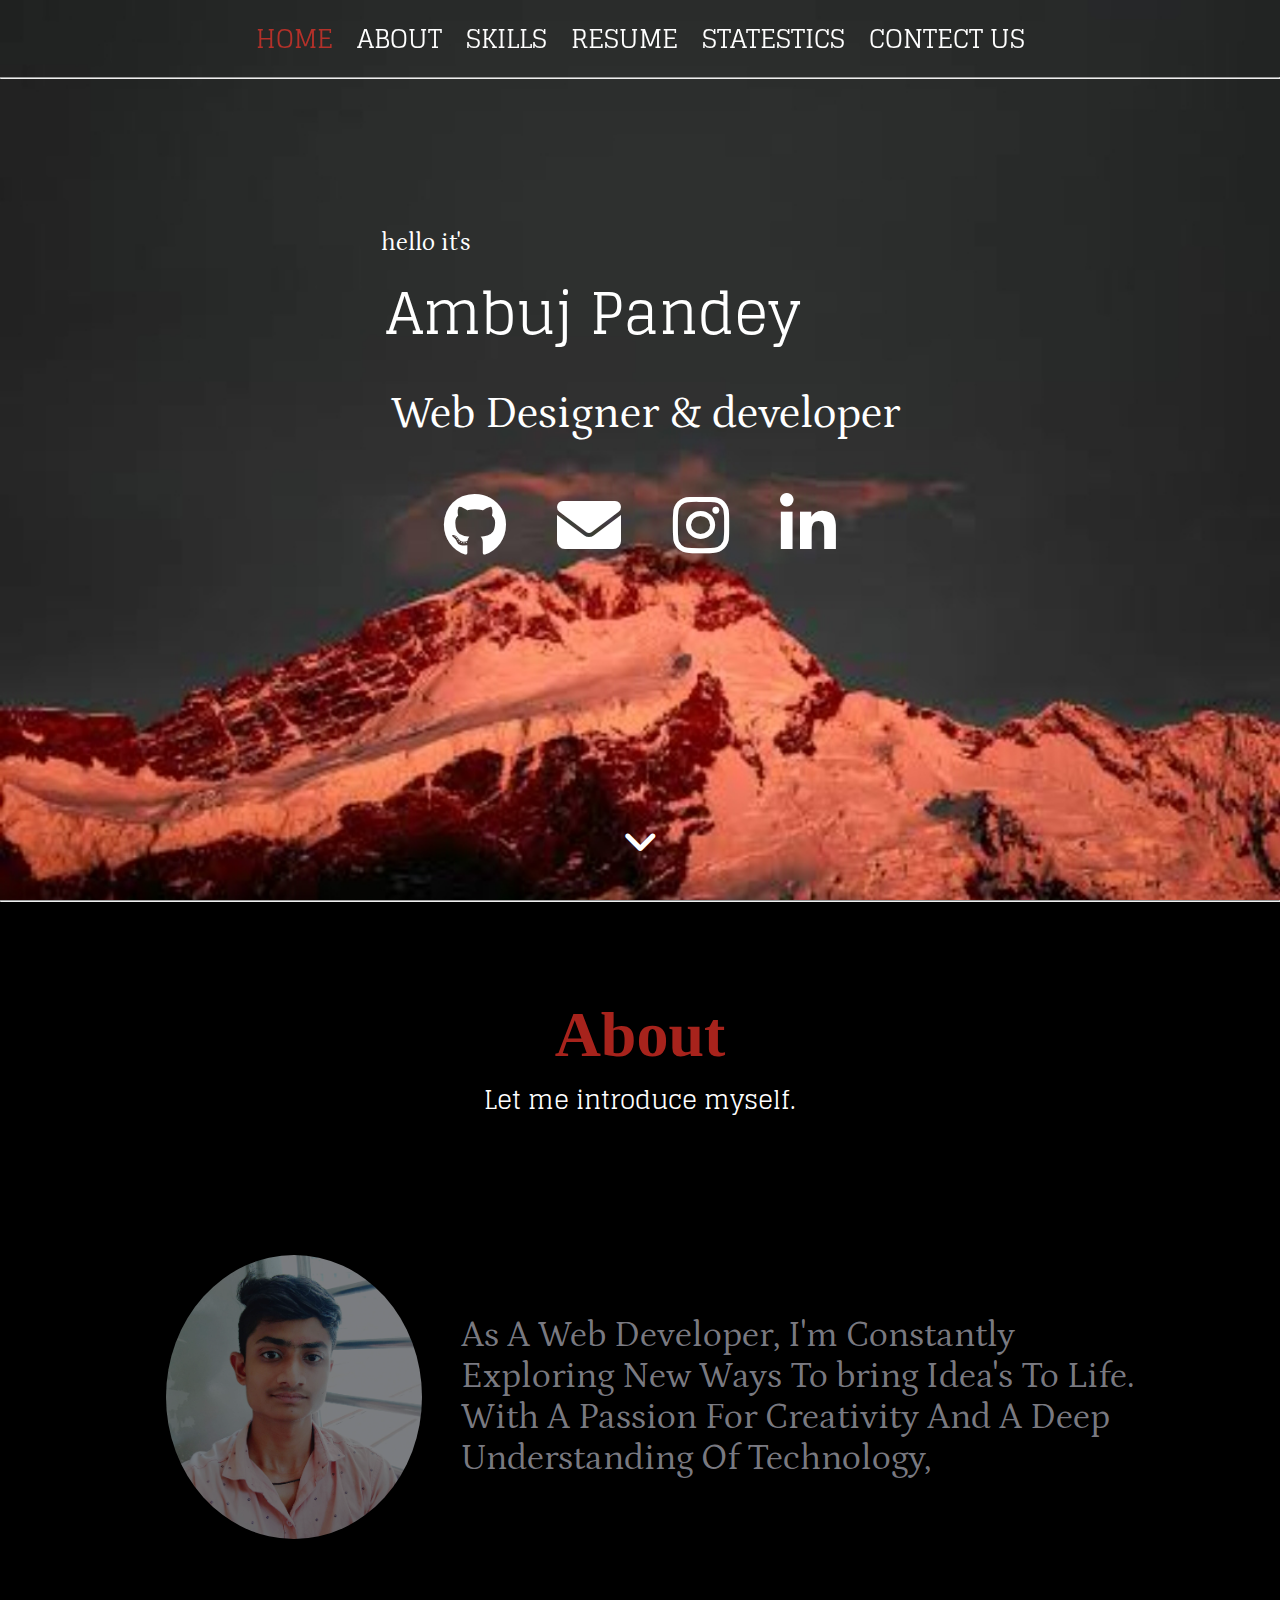
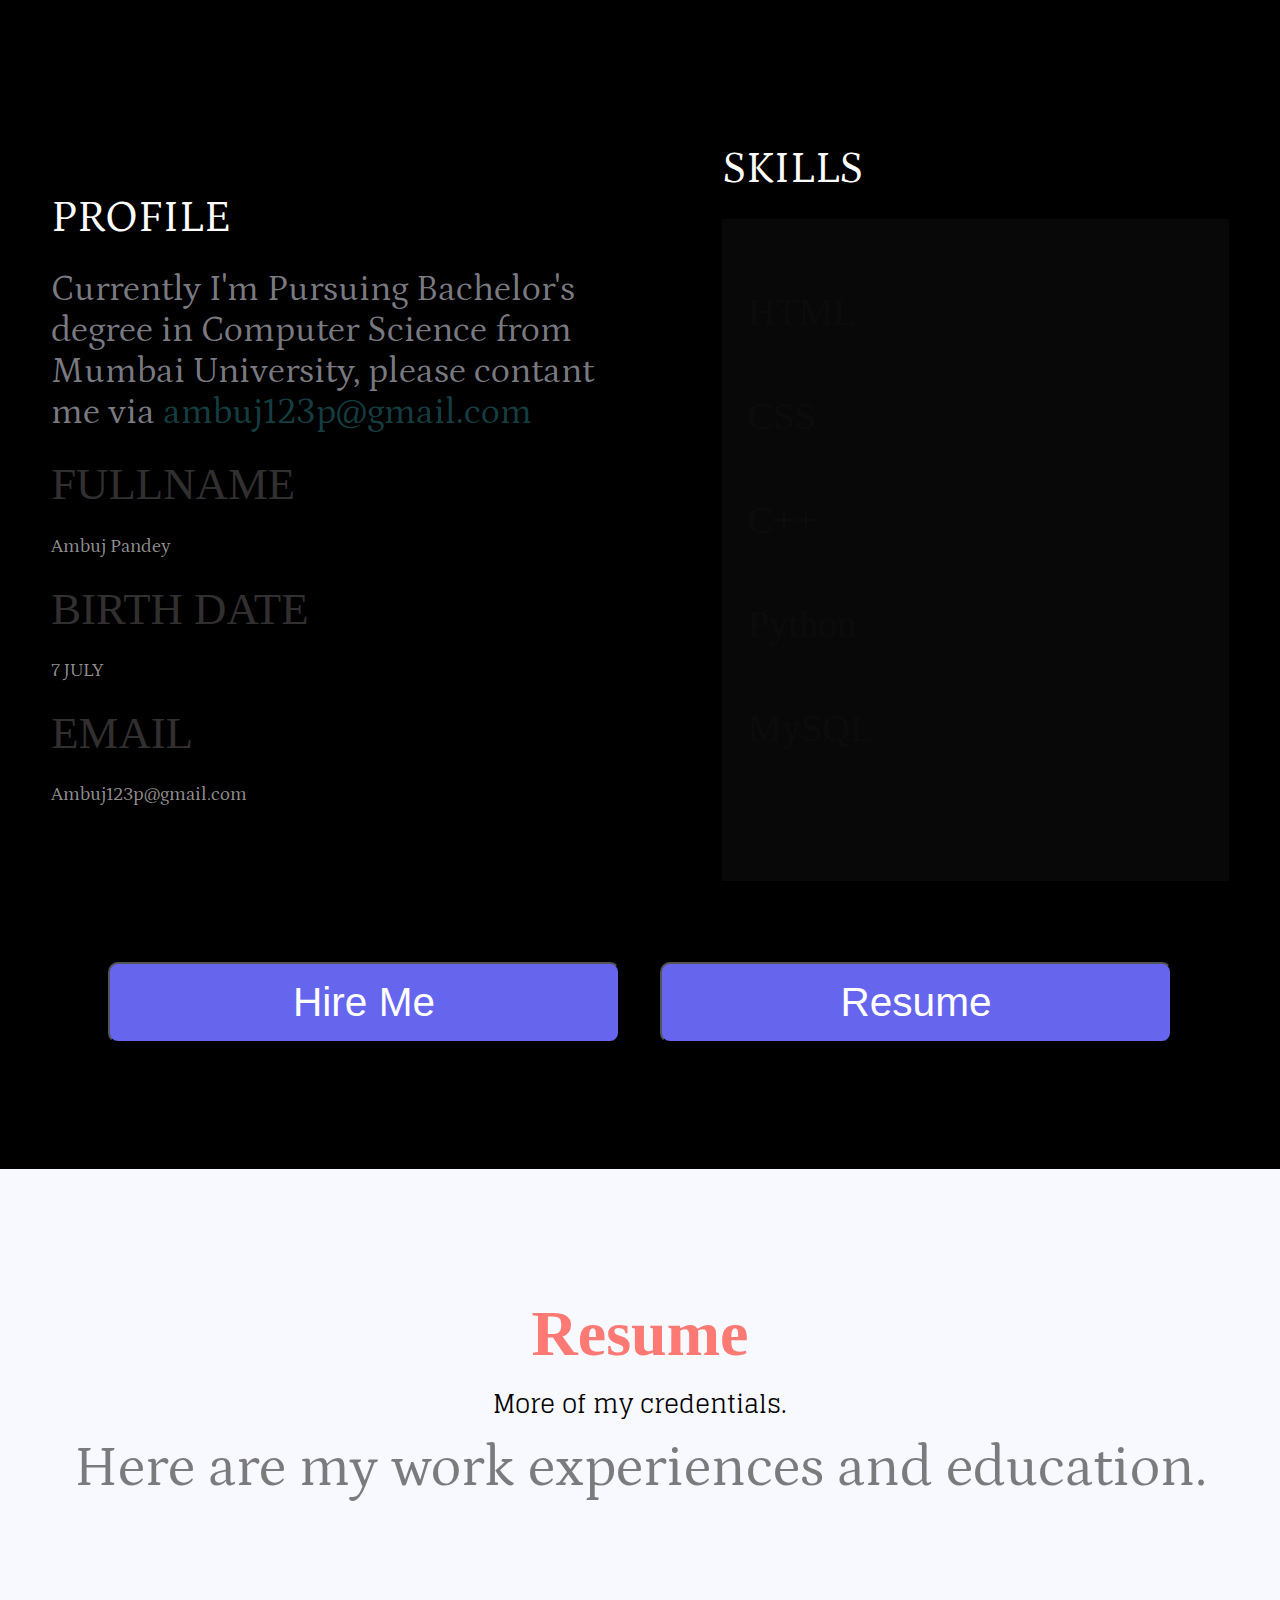
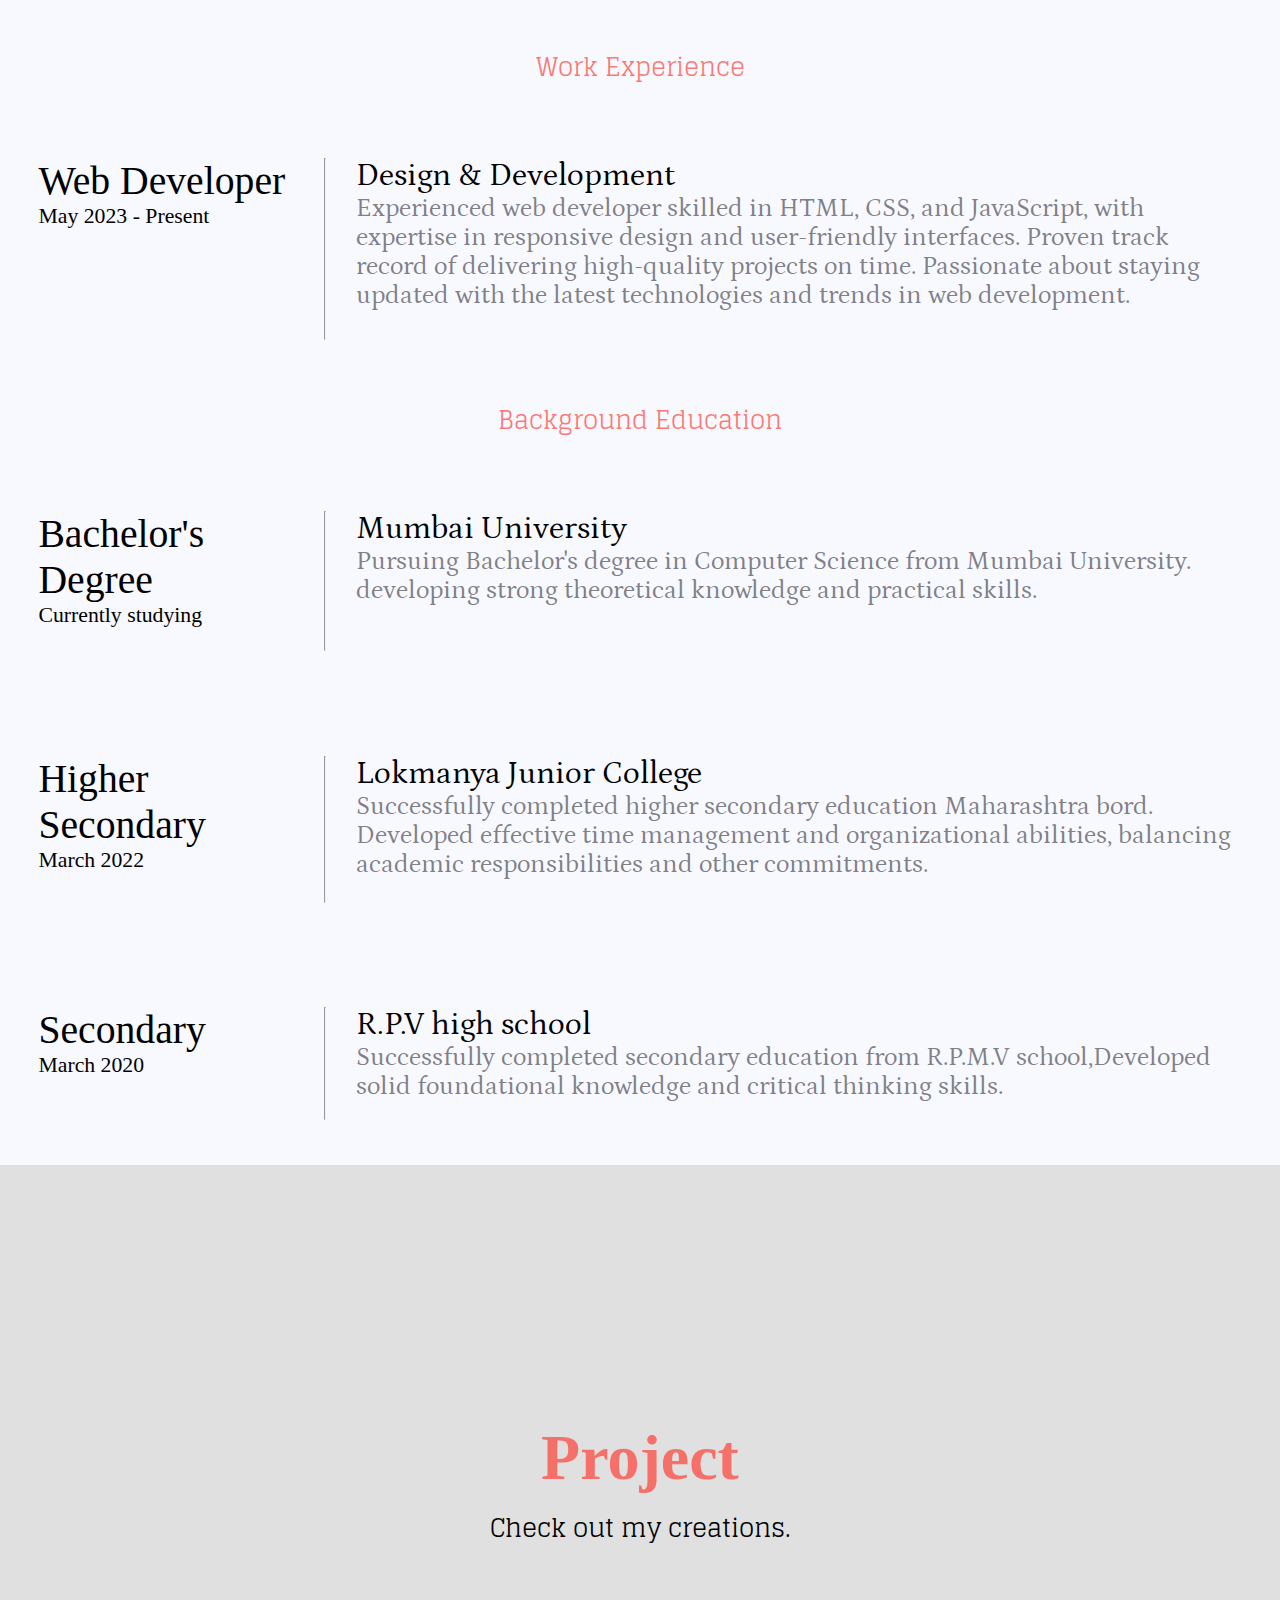
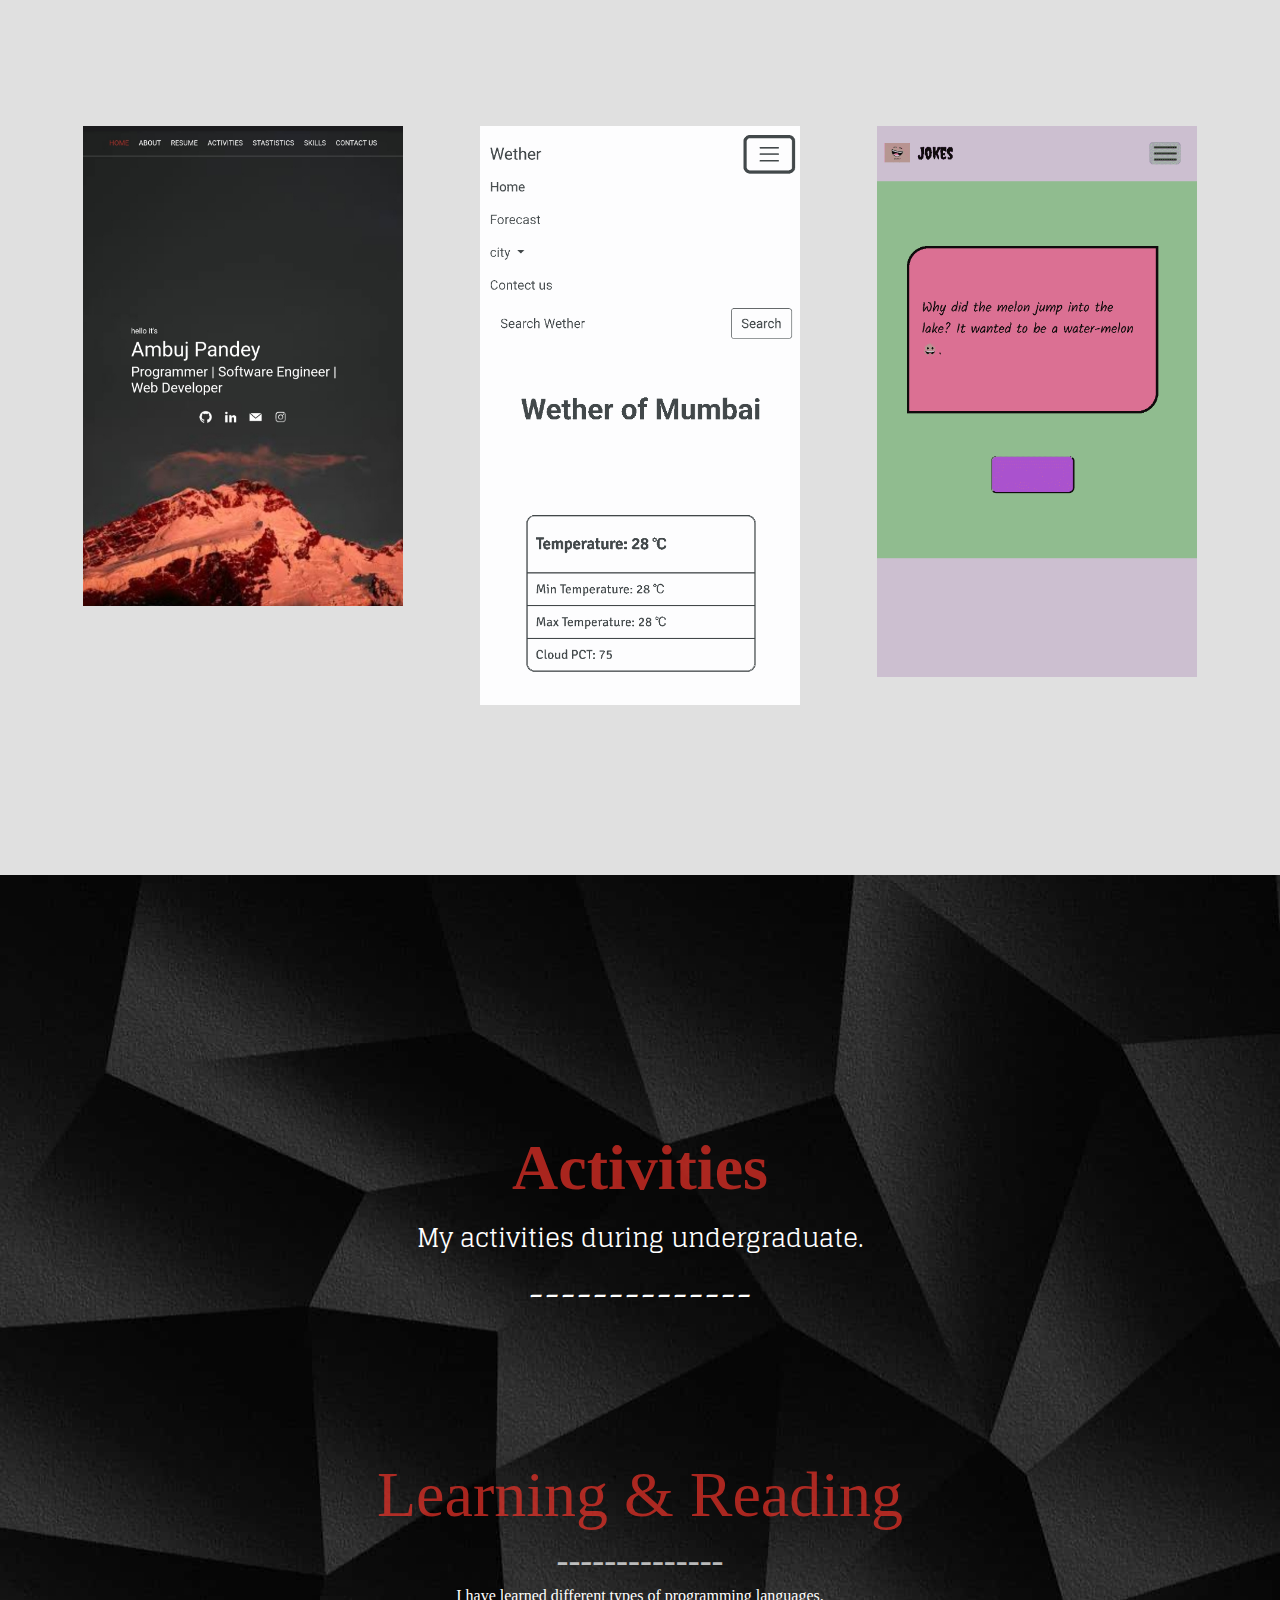
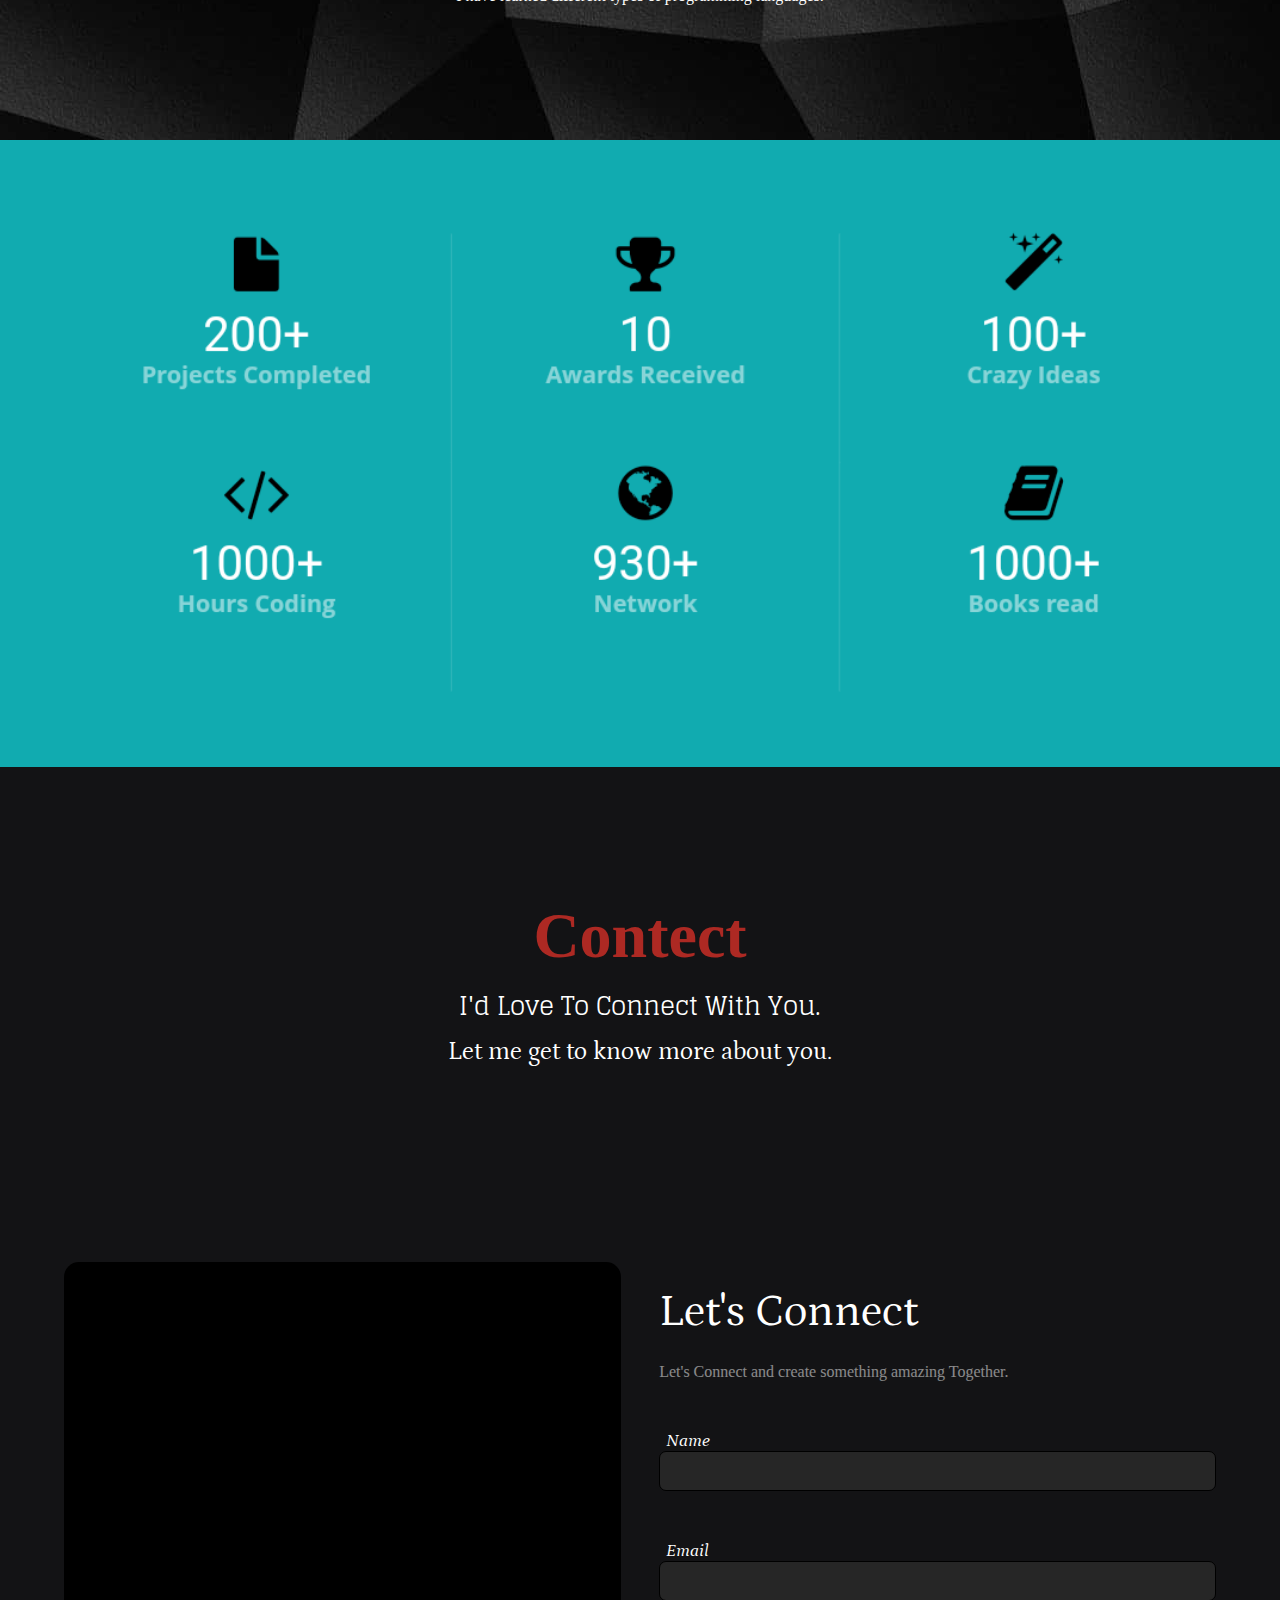
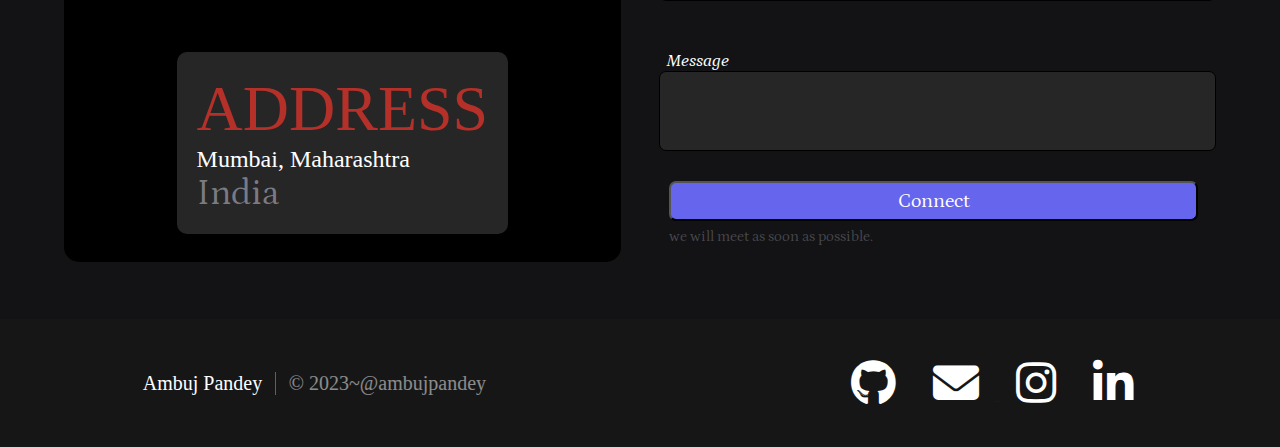
==== index.html @ 49f4fa87 "Add files via upload" ====
<!DOCTYPE html>
<html lang="en">

<head>
  <meta charset="UTF-8">
  <title>Ambuj Pandey</title>
  <link rel="stylesheet" href="https://cdnjs.cloudflare.com/ajax/libs/font-awesome/6.4.0/css/all.min.css">
<link rel="stylesheet" href="index.css">  
<!-- Google font --> 
<link rel="preconnect" href="https://fonts.googleapis.com">
<link rel="preconnect" href="https://fonts.gstatic.com" crossorigin>
<link href="https://fonts.googleapis.com/css2?family=Glegoo:wght@700&family=Petrona:ital,wght@1,300&display=swap" rel="stylesheet">

  </style>
</head>

<body>
  <header id="first-container">
      <div id="fixed">
        <div id="navbar">
          <ul>
            <li><a class=" active " href="#first-container">HOME</a></li>
            <li><a href="#About">ABOUT</a></li>
            <li><a href="#myskills">SKILLS</a></li>
            <li><a href="#resume">RESUME</a></li>
            <li><a href="#Stastistics">STATESTICS</a></li>
            <li><a href="#contact">CONTECT US</a></li>
          </ul>
        </div>
        <hr>
      </div>
      <div id="greet">
        <div>
          <div class="small">hello it's</div>
          <div class="big">Ambuj Pandey</div>
          <div class="medium">Web Designer &amp; developer</div>
          <div id="links">
            <a href="https://github.com/ambujpandey123" target="_blank">
              <i class="fa-brands fa-github"></i></a>
            <a href="mailto:ambuj123p@gmail.com" target="_blank"><i class="fa-solid fa-envelope"></i>
            </a>
            <a href="https://instagram.com/ambuj_07p?utm_source=qr&igshid=MzNlNGNkZWQ4Mg%3D%3D" target="_blank"><i class="fa-brands fa-instagram"></i></a>
            <a href="https://www.linkedin.com/in/ambuj-pandey-a86855276" target="_blank"><i class="fa-brands fa-linkedin-in"></i></a>
          </div>
        </div>
  
      </div>
      <div class="Smoothscroll"><a href="#footer-links">
          <i class="fa-solid fa-angle-down"></i></a>
      </div>
    </header>
  <hr id="secondhr">
  <!--============= SECOND SECTION ========= ===-->
  <main class="main">
    <div id="About">
      <h5 class="color">About</h5>
      <div class="big heading">Let me introduce myself.</div>
      <div id="img-text">

        <img src=" itsme.jpg" alt="Ambuj Pandey">
 <!--==========Smoothscroll ======= =============================-->
        <cite class="Smoothscroll" id="myskills"></cite>
<!--==========Smoothscroll ======== ============================-->
        <p>As A Web Developer, I'm Constantly Exploring New Ways To bring Idea's To Life. With A Passion For Creativity And A Deep Understanding Of Technology, </p>
      </div>
      <div id="profile-skills">
 <!--============= ABOUT ME ========= ===-->

        <div id="profile">
          <div class="medium">PROFILE</div>
          <p>Currently I'm Pursuing Bachelor's degree in Computer Science from Mumbai University, please contant me via
            <span id="myemail">ambuj123p@gmail.com</span>
          </p>
          <div class="fullname">FULLNAME</div>
          <div class="name">Ambuj Pandey</div>
          <div class="fullname">BIRTH DATE</div>
          <div class="name">7 JULY</div>
          <div class="fullname">EMAIL</div>
          <div class="name">Ambuj123p@gmail.com</div>

        </div>
 <!--============= SKILLS ============-->
        <div id="skills">
          <div class="medium">SKILLS</div>
          <div class="skill-bars">
            <div class="bar">
              <div class="known">
                <span>HTML</span>
              </div>
              <div class="progress-line html">
                <span></span>
              </div>
            </div>
            <div class="bar">
              <div class="known">
                <span>CSS</span>
              </div>
              <div class="progress-line css">
                <span></span>
              </div>
            </div>
            <div class="bar">
              <div class="known">
                <span>C++</span>
              </div>
              <div class="progress-line jquery">
                <span></span>
              </div>
            </div>
            <div class="bar">
              <div class="known">
                <span>Python</span>
              </div>
              <div class="progress-line python">
                <span></span>
              </div>
            </div>
            <div class="bar">
              <div class="known">
                <span>MySQL</span>
              </div>
              <div class="progress-line mysql">
                <span></span>
              </div>
            </div>
          </div>
          <!-- skill end div -->
        </div>
        <!--   profile skills  -->
      </div>
      <div id="buttons"><a href="#contact">
          <input type="button" name="download" value="Hire Me"></a>
          <a href="https://resume-ap.great-site.net/" target="_blank">
        <input type="button" name="download" value="Resume"></a>
      </div>
    </div>
  </main>
  <!-- Resume Section
   ================================================== -->
  <!--==========Smoothscroll====================================-->
  <cite class="Smoothscroll" id="resume"></cite>
  <!--==========Smoothscroll====================================-->
  <section>
    <div id="resumeSection">
      <div class="headingSection">
        <h5 class="color">Resume</h5>
        <div class="big heading"> More of my credentials. </div>
        <div class="heading3 opacity medium">Here are my work experiences and education.</div>
      </div>
      <div class="color heading big">Work Experience</div>
    </div>
    <div class="work">
      <div>
        <div class="worktypes">Web Developer</div>
        <div class="worktime">May 2023 - Present</div>
      </div>
      <div>
        <hr>
      </div>
      <div>
        <div class="small companey">Design & Development</div>
        <p>Experienced web developer skilled in HTML, CSS, and JavaScript, with expertise in responsive design and user-friendly interfaces. Proven track record of delivering high-quality projects on time. Passionate about staying updated with the latest technologies and trends in web development.</p>
      </div>
    </div>

    <!-- Here we can add more job sections like copy .work to section before
   ================================================== -->
    <br>
    <div class="color heading big">Background Education</div>
    <div class="work">
      <div>
        <div class="worktypes">Bachelor's Degree</div>
        <div class="worktime">Currently studying</div>
      </div>
      <div>
        <hr>
      </div>
      <div>
        <div class="small companey">Mumbai University</div>
        <p>Pursuing Bachelor's degree in Computer Science from Mumbai University. developing strong theoretical knowledge and practical skills.</p>
      </div>
    </div>
    <div class="work">
      <div>
        <div class="worktypes">Higher Secondary </div>
        <div class="worktime">March 2022 </div>
      </div>
      <div>
        <hr>
      </div>
      <div>
        <div class="small companey">Lokmanya Junior College</div>
        <p>Successfully completed higher secondary education Maharashtra bord. Developed effective time management and organizational abilities, balancing academic responsibilities and other commitments.</p>
      </div>
    </div>
    <div class="work">
      <div>
        <div class="worktypes">Secondary </div>
        <div class="worktime">March 2020 </div>
      </div>
      <div>
        <hr>
      </div>
      <div>
        <div class="small companey">R.P.V high school</div>
        <p>Successfully completed secondary education from R.P.M.V school,Developed solid foundational knowledge and critical thinking skills.</p>
      </div>
    </div>
  </section>
  <div id="Projectsection">
    <div class="headingSection">
      <h5 class="color">Project</h5>
      <div class="big heading">Check out my creations.
      </div>
    </div>

    <div class="imagecontaner">
      <a href="https://ambujpandey-portfolio.great-site.net/" target="_blank"><img src=" project.jpg" alt="project"></a>
      
      <a href="https://weather-ap.great-site.net/" target="_blank"><img src="weather-site.png" alt="project"></a>
      <a href="https://jokes-ap.great-site.net/" target="_blank"><img src="jokes.png" alt="project"></a>
    </div>
     
    <!--==========Smoothscroll====================================-->
    <cite class="Smoothscroll" id="activities"></cite>
    <!--==========Smoothscroll====================================-->
  </div>
  <div id="activitiessection">
    <div class="headingSection">
      <h5 class="color">Activities</h5>
      <div class="big heading">My activities during undergraduate.
      </div>
      <div class="medium">--------------</div>
    </div>
    <!--==========Smoothscroll====================================-->
    <cite class="Smoothscroll" id="Stastistics"></cite>
    <!--==========Smoothscroll====================================-->

    <div>
      <div class="color">Learning &amp; Reading </div>
      <div class="activitiesinfo">--------------</div>
      <div class="activitiespara">I have learned different types of programming languages.</div>
    </div>
  </div>
  <div class="award">
    <img src=" award.png" alt="awards winnings">
    <!--============ FOOTER =========== ======================== -->
    <footer>
      <div class="headingSection">
        <h5 class="color">Contect</h5>
        <div class="big heading">I'd Love To Connect With You.
        </div>
        <div class="small">Let me get to know more about you.</div>
      </div>
      <!-- contact
       ================================================== -->
      <div id="connect">
        <div id="map">
          <iframe width="100%" height="100%" frameborder="0" scrolling="no" marginheight="0" marginwidth="0" src="https://maps.google.com/maps?width=100%25&amp;height=100&amp;hl=en&amp;q=Mumbai,india+&amp;t=&amp;z=11&amp;ie=UTF8&amp;iwloc=B&amp;output=embed" alt="hello">
          </iframe>
          <div id="mapup">
            <div class="color">ADDRESS</div>
            <div>Mumbai, Maharashtra<p> India</p>
            </div>
          </div>
        </div>
        <div id="contact">
          <div class="medium">Let's Connect</div>
          <div class="opacity">Let's Connect and create something amazing Together.</div>
          <form>
            <div id="myform">
              <label for="name">Name</label>
              <input type="text" name="name" id="name" required>
              <label for="email">Email</label>
              <input type="email" name="email" id="email" required>
              <label for="message">Message</label>
              <input type="text" name="message" required id="message">
              <button type="submit">Connect</button>
              <p class="opacity" id="connect-time">we will meet as soon as possible.</p>
            </div>
          </form>
        </div>

      </div>
      <div id="footer">
        <div id="copyright">

          <div>
            <a href="#first-container">Ambuj Pandey</a>
          </div>
          <div class="opacity">
            <a href="#first-container">&copy; 2023~@ambujpandey</a>
          </div>
        </div>
        <div id="footer-links">
          <a href="https://github.com/ambujpandey123" target="_blank">
          <i class="fa-brands fa-github"></i></a>
        <a href="mailto:ambuj123p@gmail.com" target="_blank"><i class="fa-solid fa-envelope"></i>
        </a>
        <a href="https://instagram.com/pandey____0007?igshid=OTk0YzhjMDVlZA=="><i class="fa-brands fa-instagram" target="_blank"></i></a>
        <a href="https://www.linkedin.com/in/ambuj-pandey-a86855276" target="_blank"><i class="fa-brands fa-linkedin-in"></i></a>
        </div>
    </footer>
   <script src="index.js"></script>
</body>

</html>
---- index.css ----
* {
      margin: 0;
      padding: 0;
      box-sizing: border-box;
    }

    html {
      scroll-behavior: smooth;
    }

    body {
      background-color: #131315;
    }

  
    header {
      background: black url(' background.jpg') no-repeat center center;
      background-size: cover;
      overflow: hidden;
      height: 100vh;
      width: 100vw;
      z-index: -1;
      color: white;
    }

    #fixed {
      width: 100vw;
      position: fixed;
      z-index: 10;
    }
    .change-color{
      background-color: #131313;
      box-shadow: 0px 2px 3.5px grey;
    }
    #navbar {
      display: flex;
      justify-content: center;
      align-items: center;
    }

    #navbar ul {
      display: flex;
      justify-content: center;
      align-items: center;
      flex-wrap: wrap;

    }

    #navbar ul li {
      list-style: none;
      font-size: 26px;
      margin: 15px 12px;
    }

    #navbar a {
      text-decoration: none;
      color: white;
      font-family: 'Glegoo', serif;
    }

    #navbar a:hover {
      color: #ff352ba7;
    }

    .active {
      color: #ff352ba7 !important;
    }

    #greet {
      height: 91%;
      width: 100%;
      display: flex;
      align-items: center;
      justify-content: center;
     /* background-color: yellow;*/
    }

    .small {
      font-size: 25px;
      font-family: 'Petrona', serif;
    }

    .big {
      font-size: 57px;
      margin: 5px;
      font-family: 'Glegoo', serif;
    }

    .medium {
      font-size: 38px;
      margin: 5px;
      font-family: 'Petrona', serif;
    }
    header  .medium {
       margin-left: 10px;
     }
    #links{
      display: flex;
      align-items: center;
      justify-content: center;
    }
     #links a {
      margin: 2vw;
      color: white;
      font-size: 5vw;
    }
    header .Smoothscroll{
      text-align: center;
    }
    header .Smoothscroll a{
     color: white;
     border-radius: 40%;
     font-size: 40px;
   }

    
 /*=============== header media ==========*/

    @media only screen and (max-width:668px){
      header #navbar li{
       font-size: 11px;
       margin: 10px 19px;
      }
     .small {
      font-size: 15px;
    }

    .big {
      font-size: 33px;
      margin: 10px;
    }

    .medium {
      font-size: 17px;
      margin: 10px;
    }
    }
      
     @media only screen and (max-height:600px){
       header{
         height: 700px;
       }
     }

    /* -----------main background image section completed--------*/
    .main {
      background-color: black;
      color: white;
      width: 100vw;
      padding: 7.5vw 0;
    }


    .color {
      color: #ff352ba7;
      font-size: 5vw;
      text-align: center;
    }

    .heading {
      text-align: center;
      font-family: 'Glegoo', serif;
      font-size: 25px;
    }

    #img-text {

      display: flex;
      align-items: center;
      justify-content: center;
      width: 100vw;
      padding: 10vw;
      /*  background-color: red;*/
    }

    #img-text img {
      width: 20vw;
      border-radius: 50%;
      opacity: .66;
      margin: 0 3vw;
    }

    p {
      font-size: 2.8vw;
      color: #7D7D85FC;
      font-family: 'Petrona', serif;
    }

    #profile-skills {
      display: flex;
      align-items: center;
      justify-content: center;
    }

    .medium {
      font-size: 3.5vw;
      margin: 2vw 0;
    }

    #profile {
      margin: 2vw;
      padding: 2vw;
      width: 50vw;
    }

    #myemail {
      color: #2E8D9673;
    }

    .fullname {
      font-size: 3.5vw;
      color: #867F7FC9;
      margin: 2vw 0;
      opacity: .48;
    }

    .name {
      font-size: 1.5vw;
      color: #BCB8B8C9;
      margin: 2vw 0;
      font-family: 'Petrona', serif;
    }

    #skills {
      margin: 2vw;
      padding: 2vw;
      position: relative;
      width: 45vw;
    }


    ::selection {
      color: #fff;
      background: #6665ee;
    }

    .skill-bars {
      padding: 5.5vw 2vw;
      width: 100%;
      background: rgba(10, 10, 10, 0.8);
      box-shadow: 5px 5px 1vw rgba(0, 0, 0, 0.2);
      border-radius: 0;
    }

    .skill-bars .bar {
      margin: 4vw 0;
    }

    .skill-bars .bar:first-child {
      margin-top: 0px;
    }

    .skill-bars .bar .known {
      margin-bottom: .2vw;
    }

    .skill-bars .bar .known span {
      font-weight: 500;
      font-size: 3vw;
      opacity: .01;
      animation: showText 1s 1s linear forwards;
    }

    @keyframes showText {
      100% {
        opacity: 1;
        color: #ABACAFBF;
      }
    }

    .skill-bars .bar .progress-line {
      height: .5vw;
      width: 100%;
      background: #828282;
      position: relative;
      transform: scaleX(0);
      transform-origin: left;
      border-radius: 10px;
      box-shadow: inset 0 1px 1px rgba(0, 0, 0, 0.05),
        0 1px rgba(255, 255, 255, 0.8);
      animation: animate 0.5s .5s cubic-bezier(1, 0, 0.5, 1) forwards;
    }

    @keyframes animate {
      100% {
        transform: scaleX(1);
      }
    }

    .bar .progress-line span {
      height: 100%;
      position: absolute;
      border-radius: 10px;
      transform: scaleX(0);
      transform-origin: left;
      background: #6665ee;
      animation: animate 1s 1s cubic-bezier(1, 0, 0.5, 1) forwards;
    }

    .bar .progress-line.html span {
      width: 90%;
    }

    .bar .progress-line.css span {
      width: 70%;
    }

    .bar .progress-line.jquery span {
      width: 50%;
    }

    .bar .progress-line.python span {
      width: 65%;
    }

    .bar .progress-line.mysql span {
      width: 45%;
    }

    .progress-line span::before {
      position: absolute;
      content: "";
      top: -10px;
      right: 0;
      height: 0;
      width: 0;
      border: 7px solid transparent;
      border-bottom-width: 0px;
      border-right-width: 0px;
      border-top-color: #726F6F;
      opacity: 0;
      animation: showText2 .1s 1.5s linear forwards;
    }

    .progress-line span::after {
      position: absolute;
      top: -30px;
      right: 0;
      font-weight: 500;
      background: #656262;
      color: #fff;
      padding: 1px 8px;
      font-size: 1.5vw;
      border-radius: 3px;
      opacity: 0;
      animation: showText2 .5s 1.5s linear forwards;
    }

    @keyframes showText2 {
      100% {
        opacity: 1;
      }
    }

    .progress-line.html span::after {
      content: "90%";
    }

    .progress-line.css span::after {
      content: "70%";
    }

    .progress-line.jquery span::after {
      content: "50%";
    }

    .progress-line.python span::after {
      content: "65%";
    }

    .progress-line.mysql span::after {
      content: "45%";
    }

    /*Copy completed here */
    #buttons {
      display: flex;
      justify-content: center;
      align-items: center;
    }

    #buttons input[type="button"] {
      color: white;
      background-color: #6665ee;
      font-size: 3.17vw;
      margin: 30px 20px;
      padding: 15px 0;
      width: 40vw;
      border-radius: 10px;
      cursor: pointer;
      text-align: center;
    }

    #buttons input[type="button"]:hover {
      background-color: #828296F5;
    }

    /*------  RESUME SECTION -------------*/
    section {
      background-color: ghostwhite;
      overflow: hidden;
    }

    .headingSection {
      text-align: center;
      padding: 10vw 20px;

    }

    .headingSection div {
      margin: 10px;
    }

    .heading3 {
      font-size: 4.5vw;
    }

    .opacity {
      opacity: .5;
    }

    /*--------- Resume section---------*/
    .work {
      display: flex;
      flex-direction: row;
      padding: 5vw 3vw;
    }

    .work hr {
      display: flex;
      height: 120%;
      flex-direction: column;
      margin: 0px 30px;
    }
   .work p {
      font-size: 2vw;
      
    }

    .worktypes {
      font-size: 3.1vw;
      width: 20vw;

    }

    .worktime {
      width: 100%;
      font-size: 1.7vw;
    }

    .companey {
      font-size: 2.5vw;
    }

    /*.  here are the Strting of project Section*/
    #Projectsection {
      width: 100vw;
      padding: 10vw 0;
      background-color: #E0E0E0;
    }

    .imagecontaner {
      width: 100vw;
      display: flex;
      flex-wrap: wrap;
      justify-content: center;
    }

    .imagecontaner img {
      width: 25vw;
      margin: 3vw;
    }

    .award img {
      width: 100vw;
    }

    /* projection section completed*/
    #activitiessection {
      width: 100vw;
      padding: 10vw 0;
      background-image: url(' activities.jpg');
      text-align: center;
      color: white;
    }

    .activitiesinfo {
      opacity: .7;
      font-size: 2.8vw;
      font-weight: italic;
      margin: .5vw 30vw;
    }

    .activitiespara {
      margin: .5vw 25vw;

    }

    /*-------------footer start ------------*/
    footer {
      width: 100vw;
      color: white;
    }

    /*  Connect me page. */
    #connect {
      display: flex;
      padding: 3vw 3.5vw;
      justify-content: center;
      width: 100vw;
    }

    #map,
    #contact {
      margin: 1.5vw;
      height: 600px;
      width: 50vw;
      border-radius: 15px;
      overflow: hidden;
    }

    #map {
      position: relative;
      display: flex;
      justify-content: center;
      align-items: center;
      background: black;
    }

    #map iframe {
      opacity: .3;
      z-index: 1;
    }

    #mapup {
      padding: 20px;
      font-size: 1.5em;
      top: 65%;
      position: absolute;
      background: #262626;
      z-index: 2;
      border-radius: 10px;
    }

    #myform>input {
      display: inline-block;
      width: 100%;
      background-color: #262626;
      border-radius: 7px;
      height: 40px;
      outline: none;
      color: white;
      border: 1px solid black;
      padding: 0 5px;
    }

    #myform>label {
      display: inline-block;
      font-size: 18px;
      font-style: italic;
      margin: 50px 0 0 7px;
      width: 100%;
      font-family: 'Petrona', serif;
    }

    #myform input:nth-child(6) {
      height: 80px;
    }

    #myform button[type="submit"] {
      background-color: #6665ee;
      margin: 30px 10px 7px 10px;
      width: 95%;
      height: 40px;
      border-radius: 7px;
      color: white;
      font-size: 20px;
      font-family: 'Petrona', serif;
    }

    #myform button[type="submit"]+p {
      font-size: 15px;
      margin: 0 10px;
    }

    #myform button[type="submit"]:hover {
      background-color: #828296F5;
    }

    #footer {
      background-color: #161616;
      width: 100vw;
      height: 10vw;
      display: flex;
      align-items: center;
      justify-content: center;
    }

    #copyright {
      width: 55%;
      display: flex;
      align-items: center;
      font-size: 20px;
    }

    #copyright a {
      text-decoration: none;
      color: white
    }

    #copyright>div:nth-child(1) {
      border-right: 1px solid #5E6064;
      padding: 0 1vw;
      margin-right: 1vw;
    }

    #footer-links i {
      font-size: 3.6vw;
      color: white;
      margin: 0 1.3vw;
    }

    .main-Smoothscroll {
      /*  text-align: center;*/
      position: absolute;
      background-color: rgba(52, 53, 57, .2);
      border-radius: 20%;
      top: 95vh;
      right: 50%;
    }

    .main-Smoothscroll i {
      color: white;
    }

    /*========ALL CODING COMPLETED ========*/
    /*=== ITS TIME TO USE MEDIA QUERIES*/

    @media only screen and (max-width: 660px) {
      #profile-skills {
        flex-direction: column;
      }

      #profile,
      #skills {
        width: 80vw;
      }

      #img-text img {
        margin: 15px;
        width: 30vw;
      }

      #img-text img+p,
      #profile p {
        text-align: center;
        margin: 0 10vw;
        font-size: 20px;
      }

      #buttons,
      #img-text {
        flex-direction: column;
        text-align: center;
      }

      #buttons input[type="button"] {
        width: 80vw;
      }

      .progress-line span::after {
        top: -24px;
      }

      #map {
        height: 300px;
      }

      #mapup {
        top: 160px;
      }

      /*---------make footer responsive---------*/
      #connect {
        flex-direction: column;
      }

      #connect #map {
        width: 90vw;
      }

      #contact {
        margin-top: 20px;
        width: 90vw;
      }

      #footer {
        flex-direction: column;
      }

      #footer #copyright {
        flex-direction: column;
        text-align: center;
      }

      #copyright div,
      #footer-links {
        margin: 10px 0;
        width: 100vw;
        text-align: center;
      }

      #footer-links i {
        margin-bottom: 10px;
        font-size: 4.6vw;
      }
    }
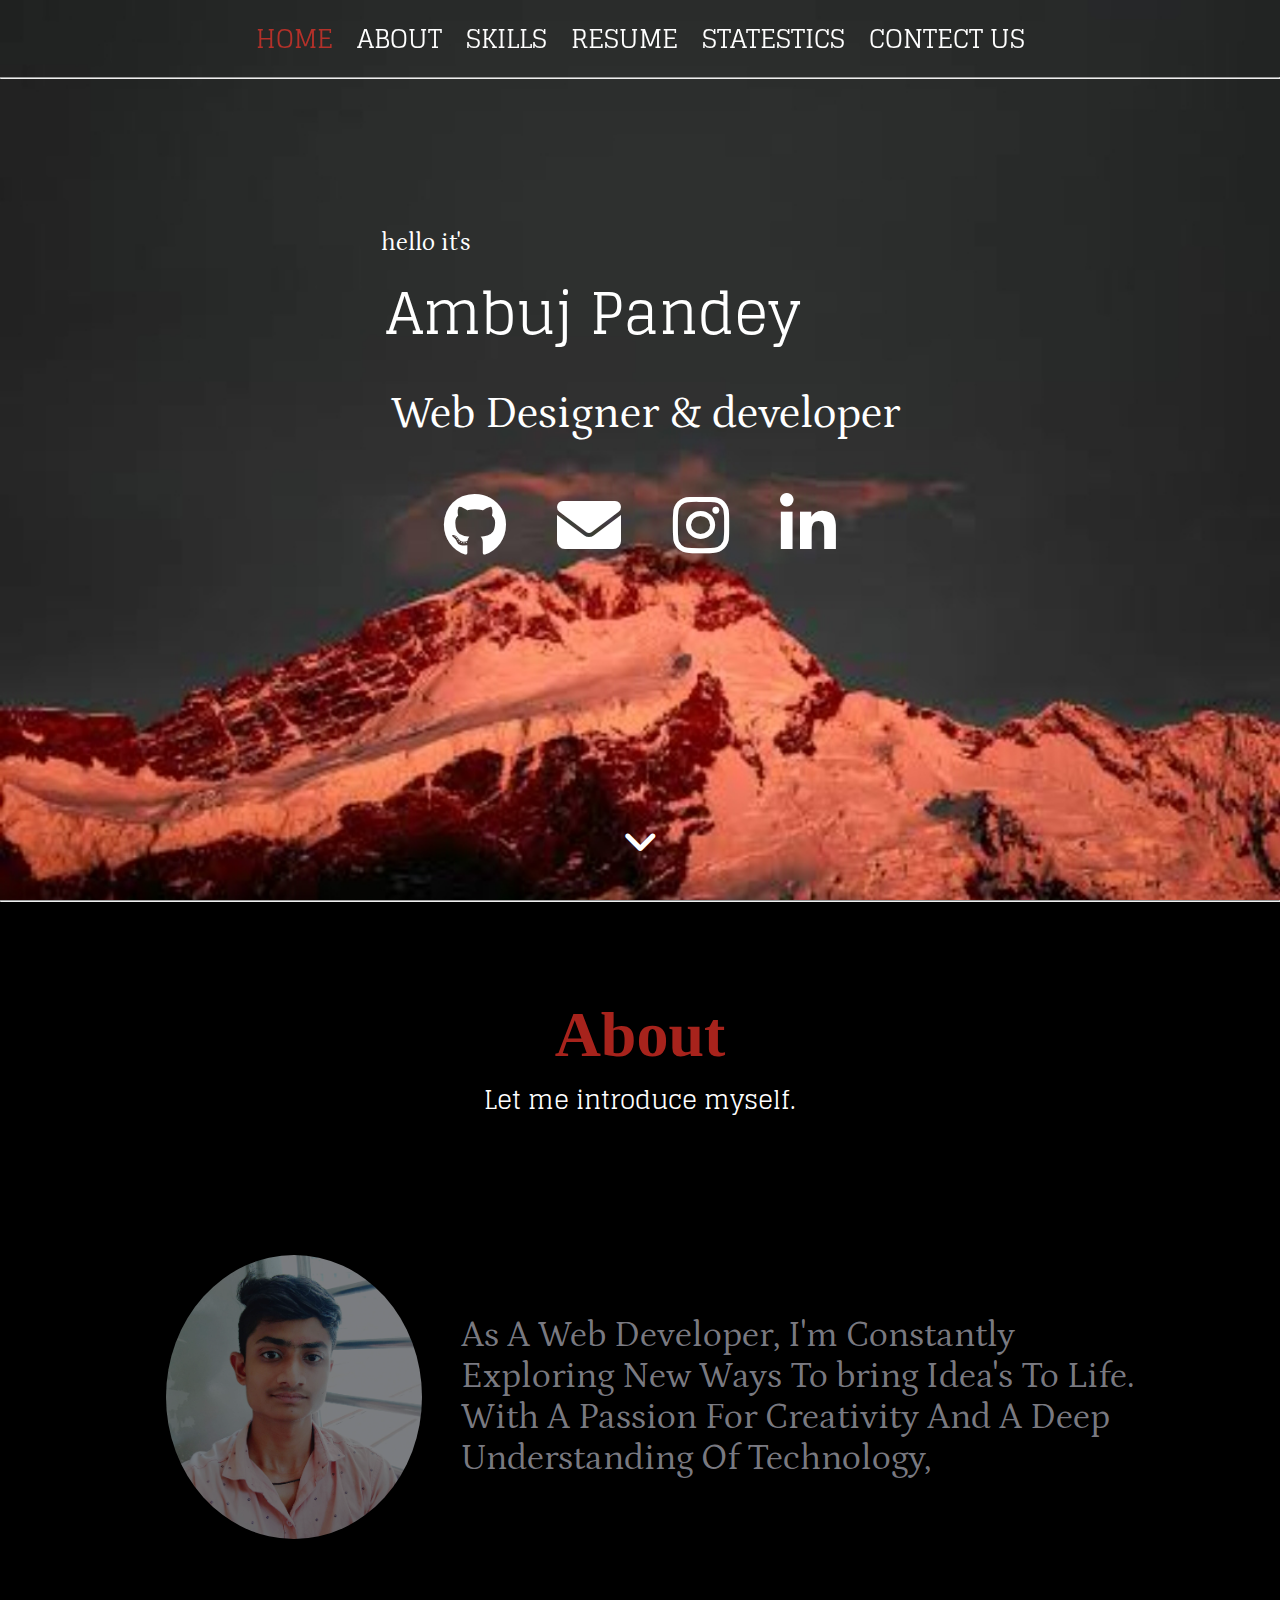
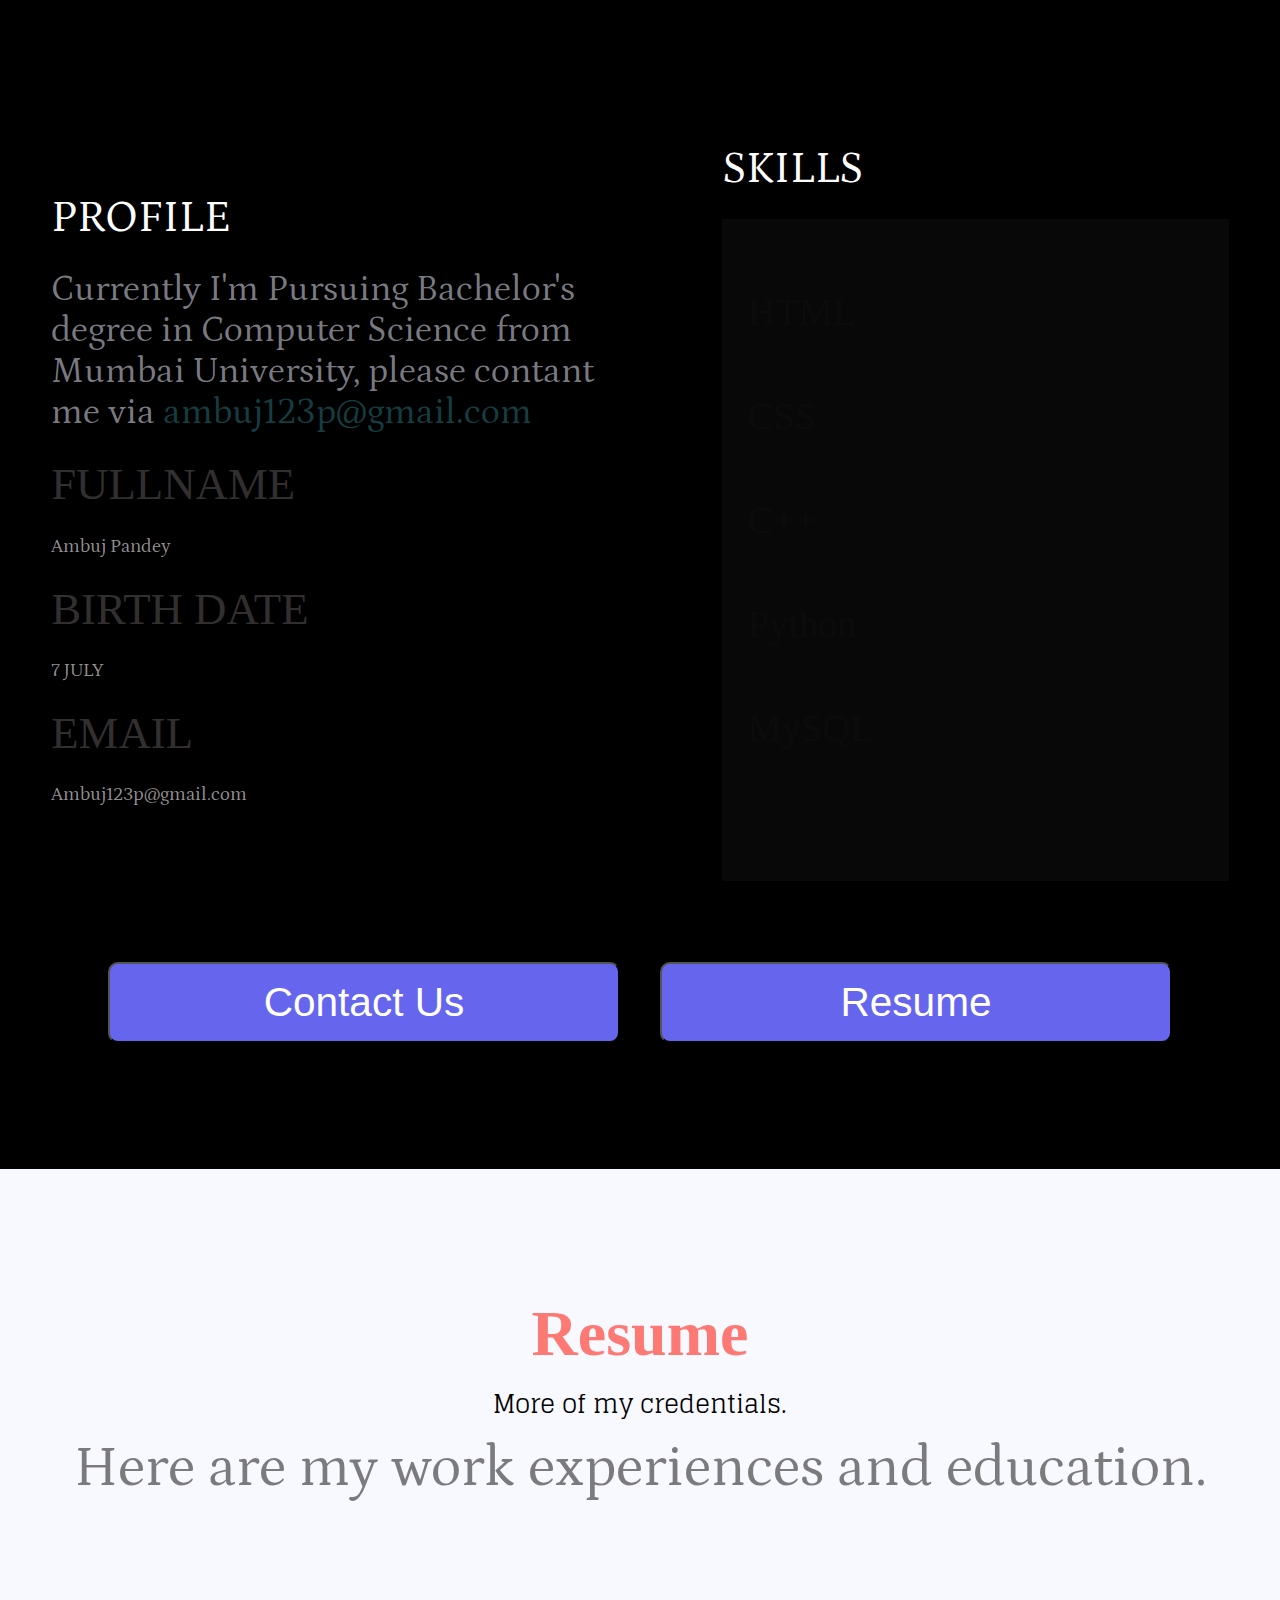
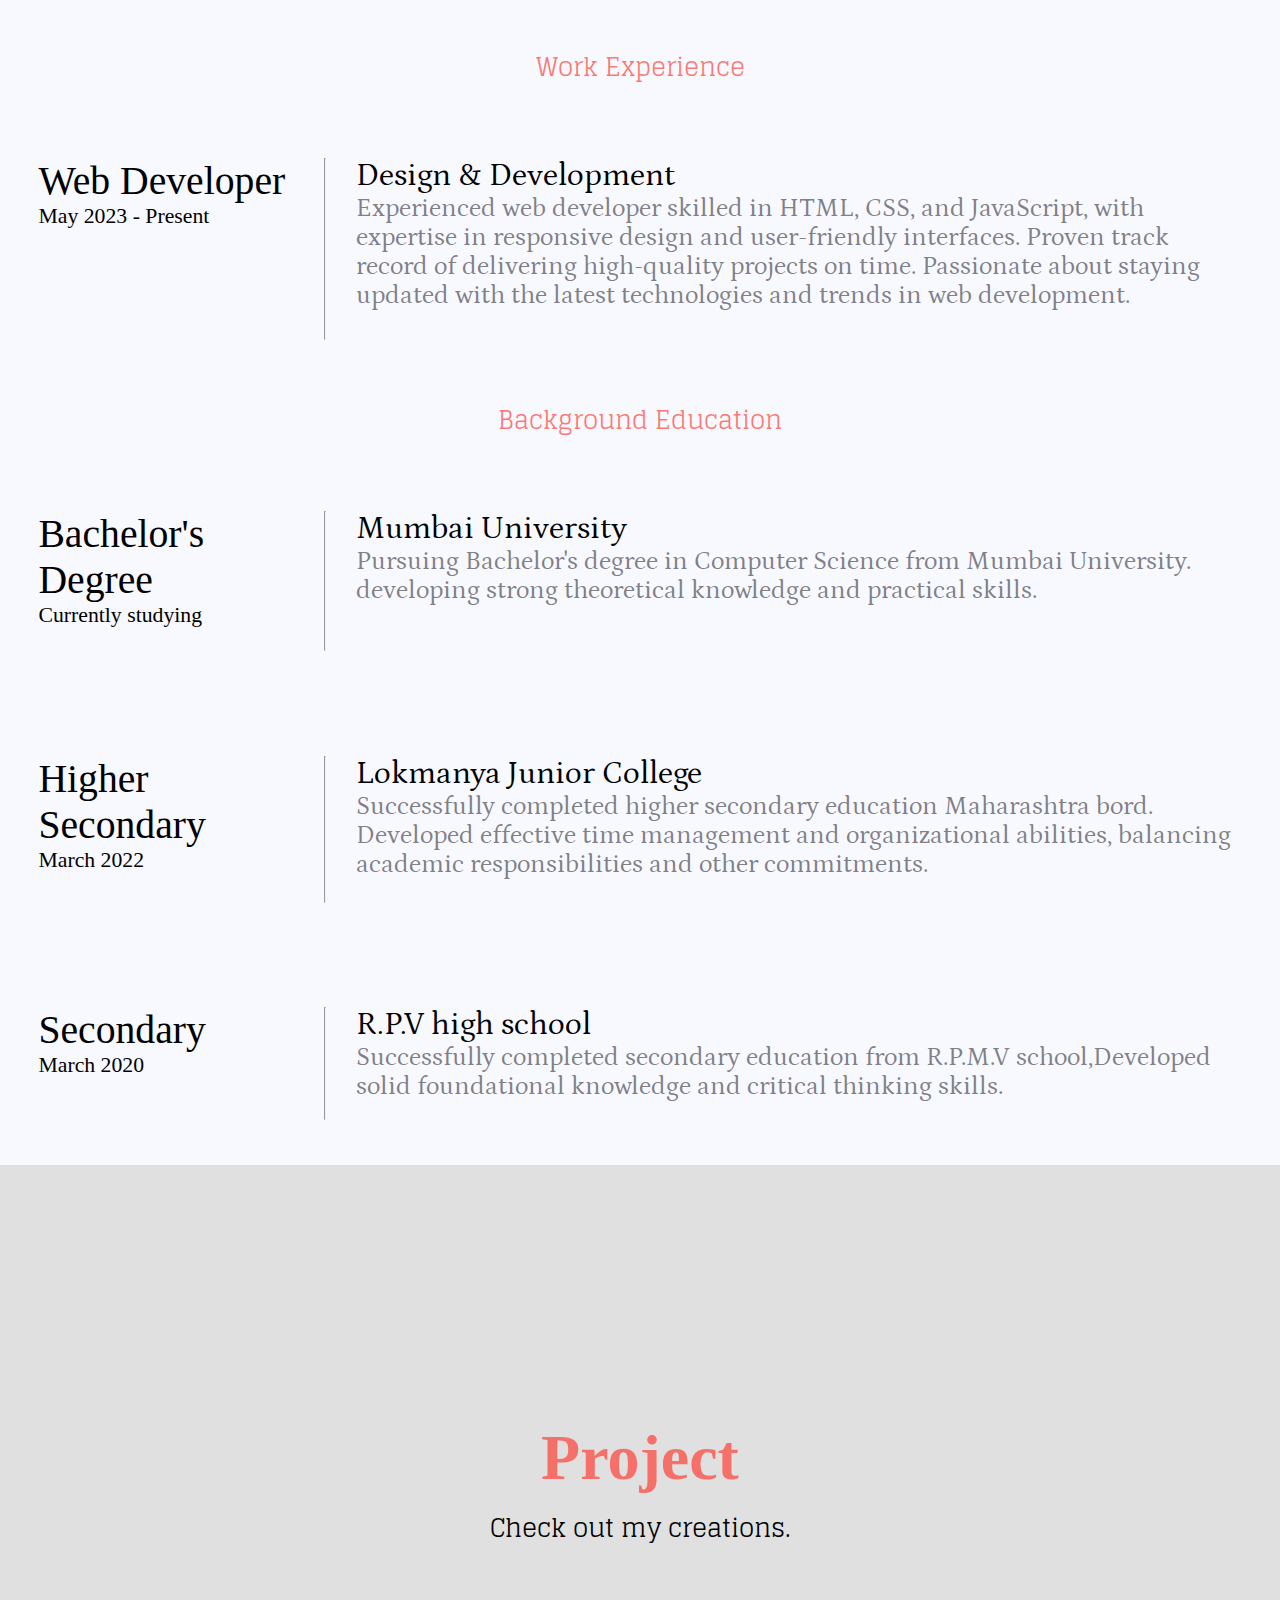
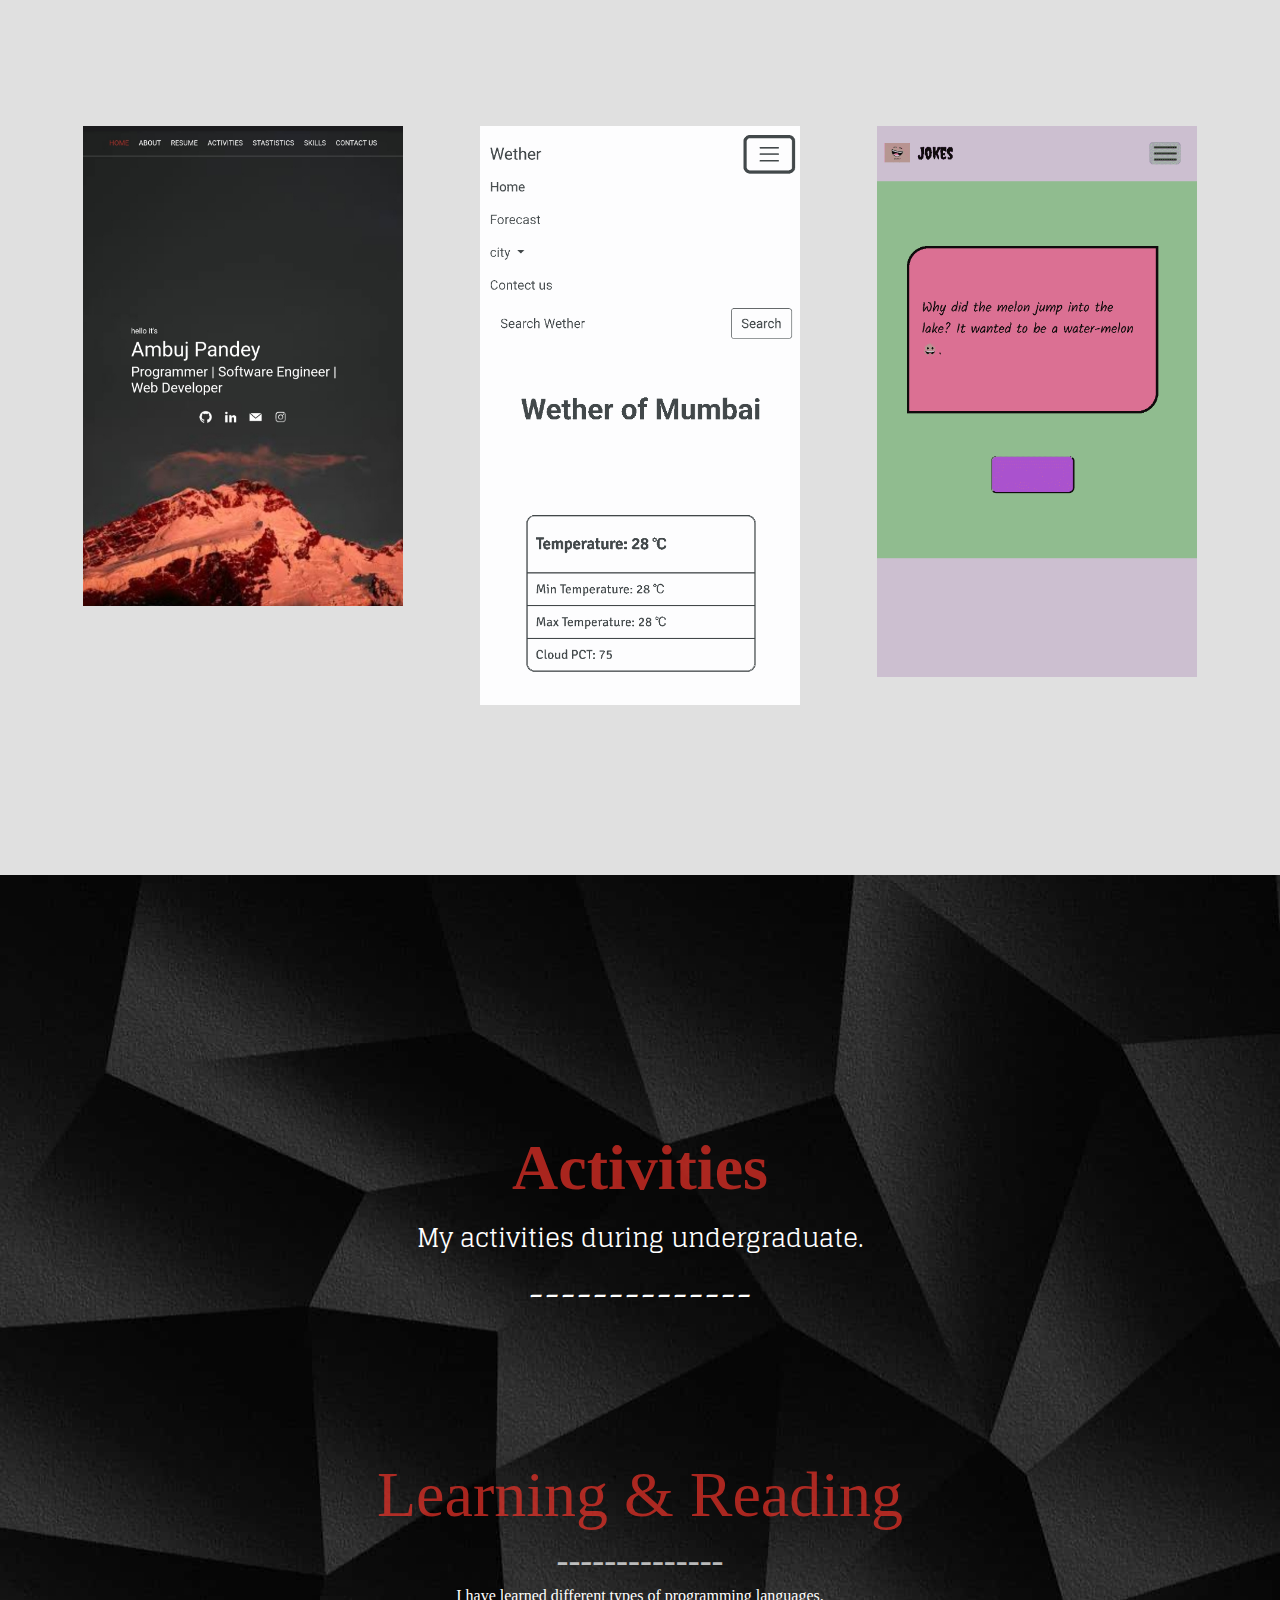
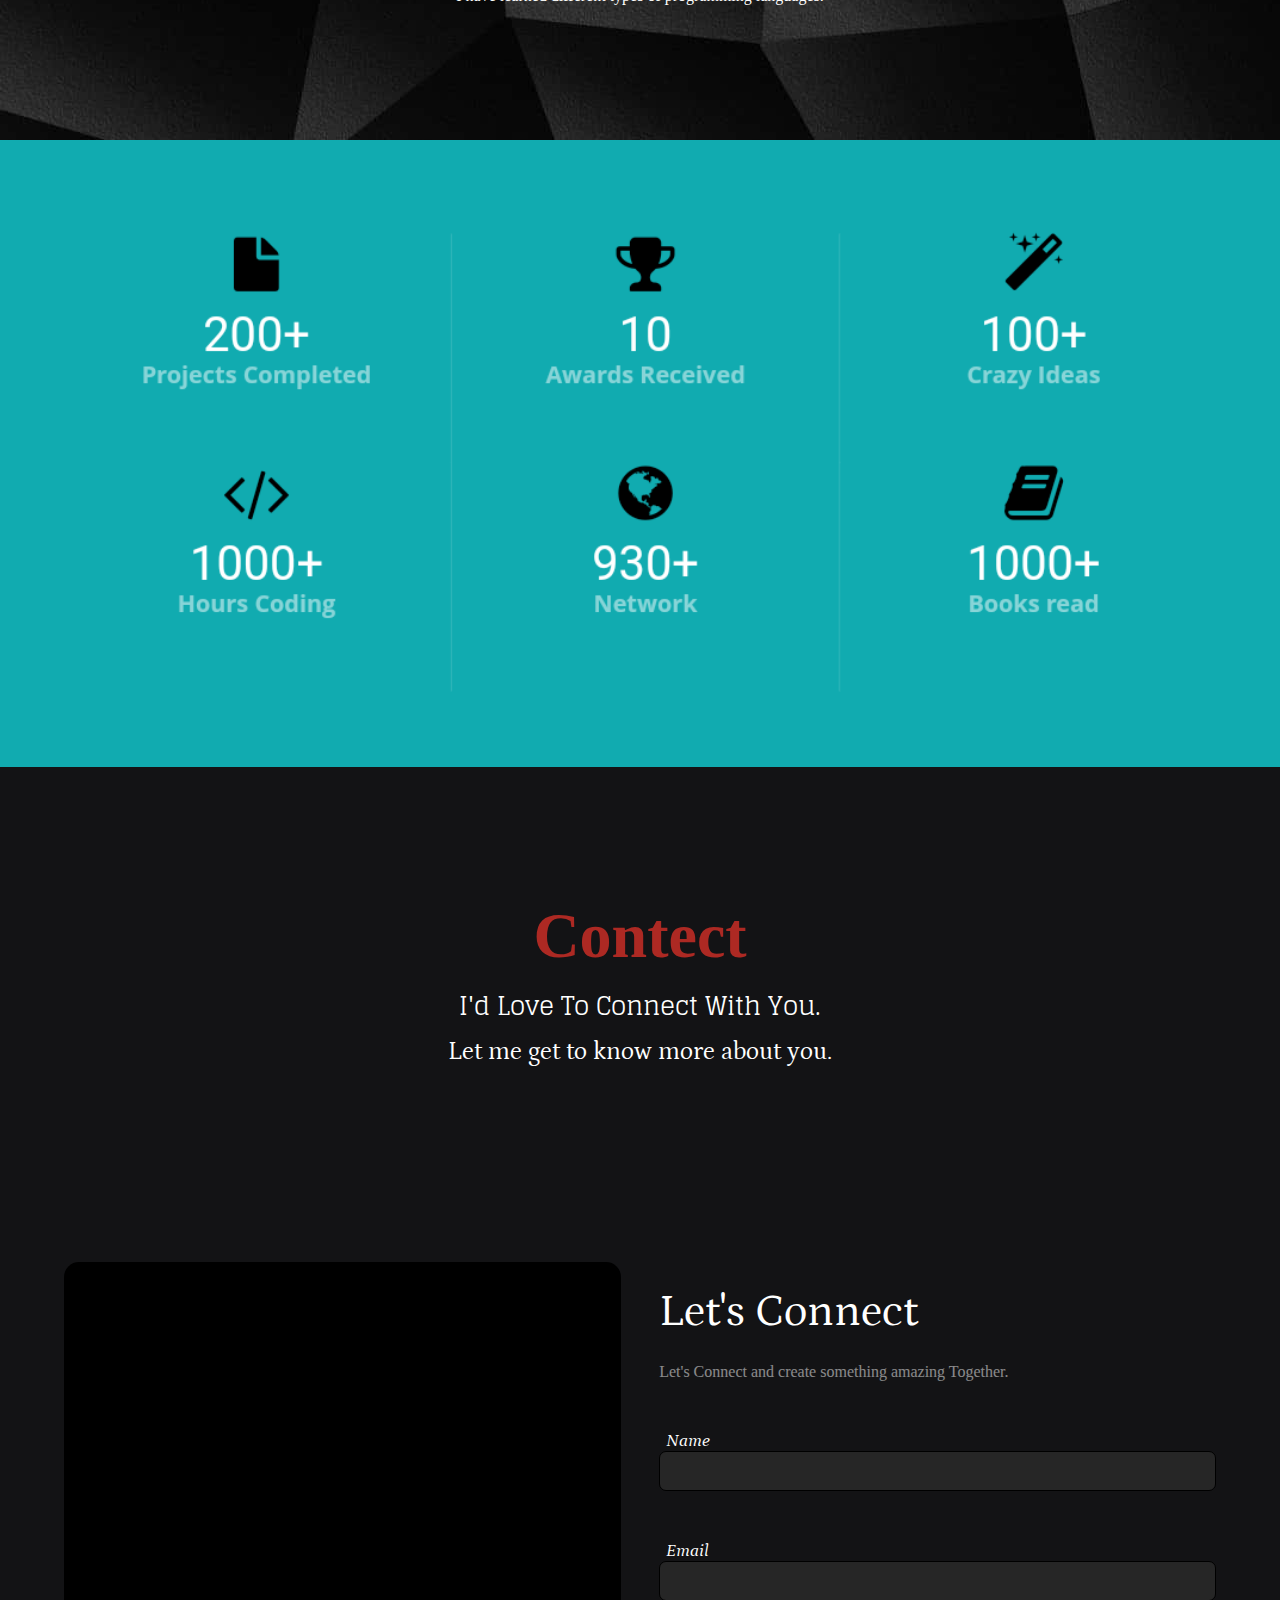
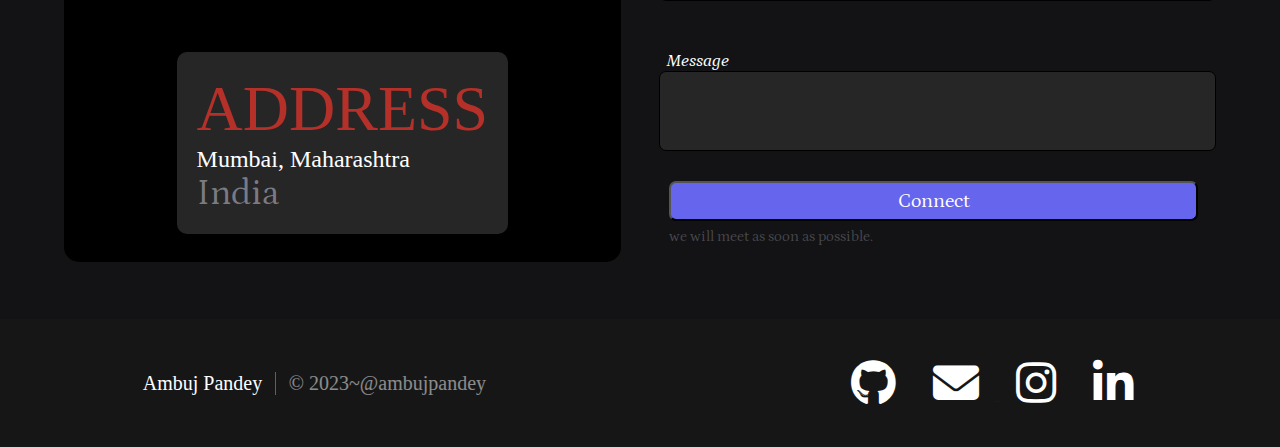
==== commit eb993029: "Update index.html" ====
--- a/index.html
+++ b/index.html
@@ -4,6 +4,7 @@
 <head>
   <meta charset="UTF-8">
   <title>Ambuj Pandey</title>
+  <link rel="icon" type="image/x-icon" href="ambuj_logo.jpg">
   <link rel="stylesheet" href="https://cdnjs.cloudflare.com/ajax/libs/font-awesome/6.4.0/css/all.min.css">
 <link rel="stylesheet" href="index.css">  
 <!-- Google font --> 
@@ -129,7 +130,7 @@
         <!--   profile skills  -->
       </div>
       <div id="buttons"><a href="#contact">
-          <input type="button" name="download" value="Hire Me"></a>
+          <input type="button" name="download" value="Contact Us"></a>
           <a href="https://resume-ap.great-site.net/" target="_blank">
         <input type="button" name="download" value="Resume"></a>
       </div>
